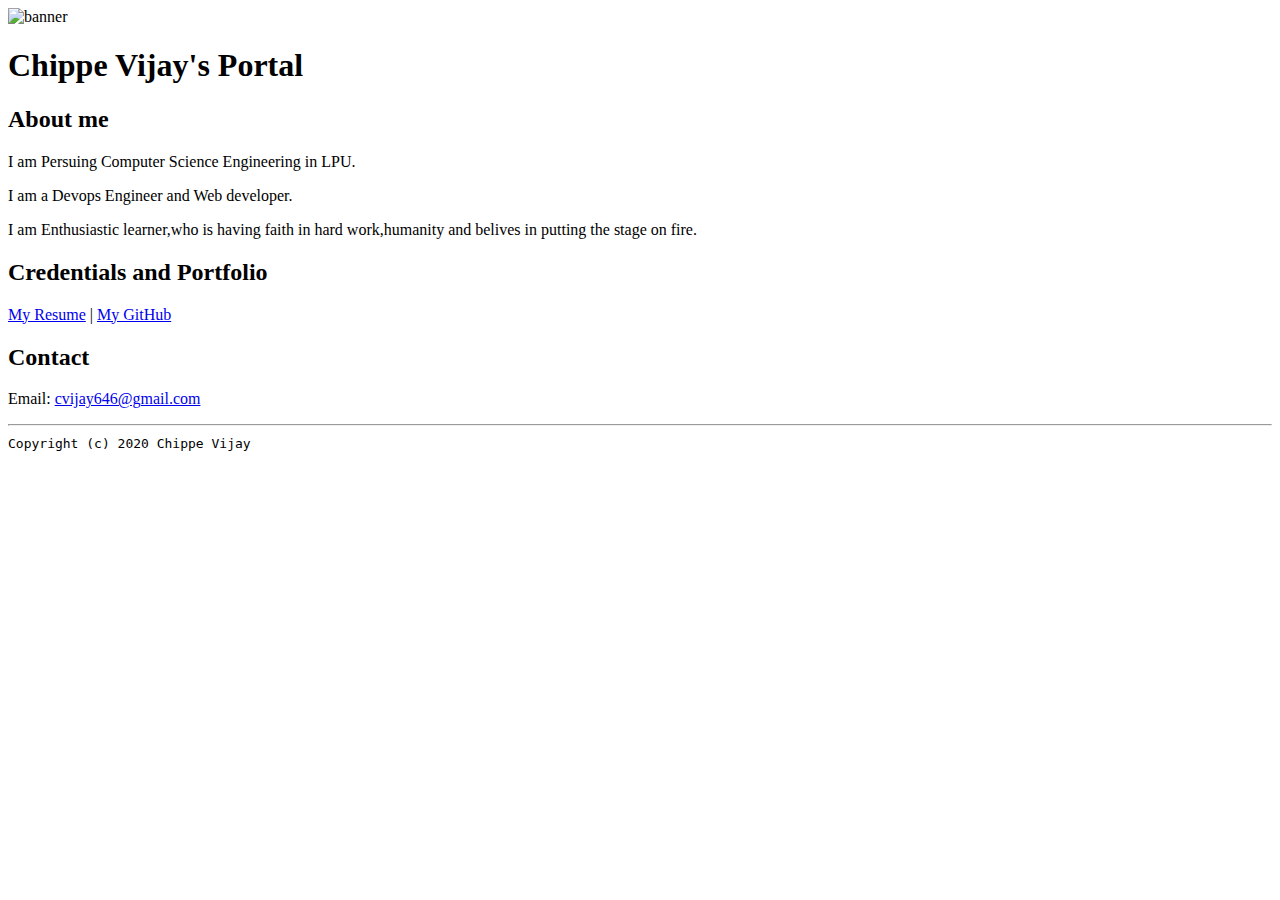
==== index.html @ dfdfce82 "Add files via upload" ====
<!doctype html>

<!-- this is a comment for human! -->

<html lang="en">

  <header>
     <title>Chippe Vijay</title>
     <link rel="stylesheet" href="css/master.css">
     <link rel="FaviconIcon" href="favicon.ico" type="image/x-icon">
     <link rel="shortcut" href="favicon.ico" type="image/x-icon">
     <meta name="viewport" content="width=device-width, initial-scale=1, shrink-to-fit=no">
     <meta name="name" content="Chippe Vijay's Portal">
     <meta name="robots" content="noindex,nofollow">
  </header>

  <body>
     <img src="images/banner.jpg" width="75%" alt="banner">
     <h1>Chippe Vijay's Portal</h1>
     <h2>About me</h2>
     <p>I am Persuing Computer Science Engineering in LPU.</p>
     <p>I am a Devops Engineer and Web developer.</p>
     <P>I am Enthusiastic learner,who is having faith in hard work,humanity and belives in putting the stage on fire.</p>
     <h2>Credentials and Portfolio</h2>

     <p><a href="resume.html">My Resume</a> | <a href="https://github.com/chippevijay">My GitHub</a> </p>
     <h2>Contact</h2>

     <p>Email: <a href="mailto:cvijay646@gmail.com">cvijay646@gmail.com</a></p>
  </body>

  <footer>
    <hr>
    <code>Copyright (c) 2020 Chippe Vijay</code>
  </footer>

</html>
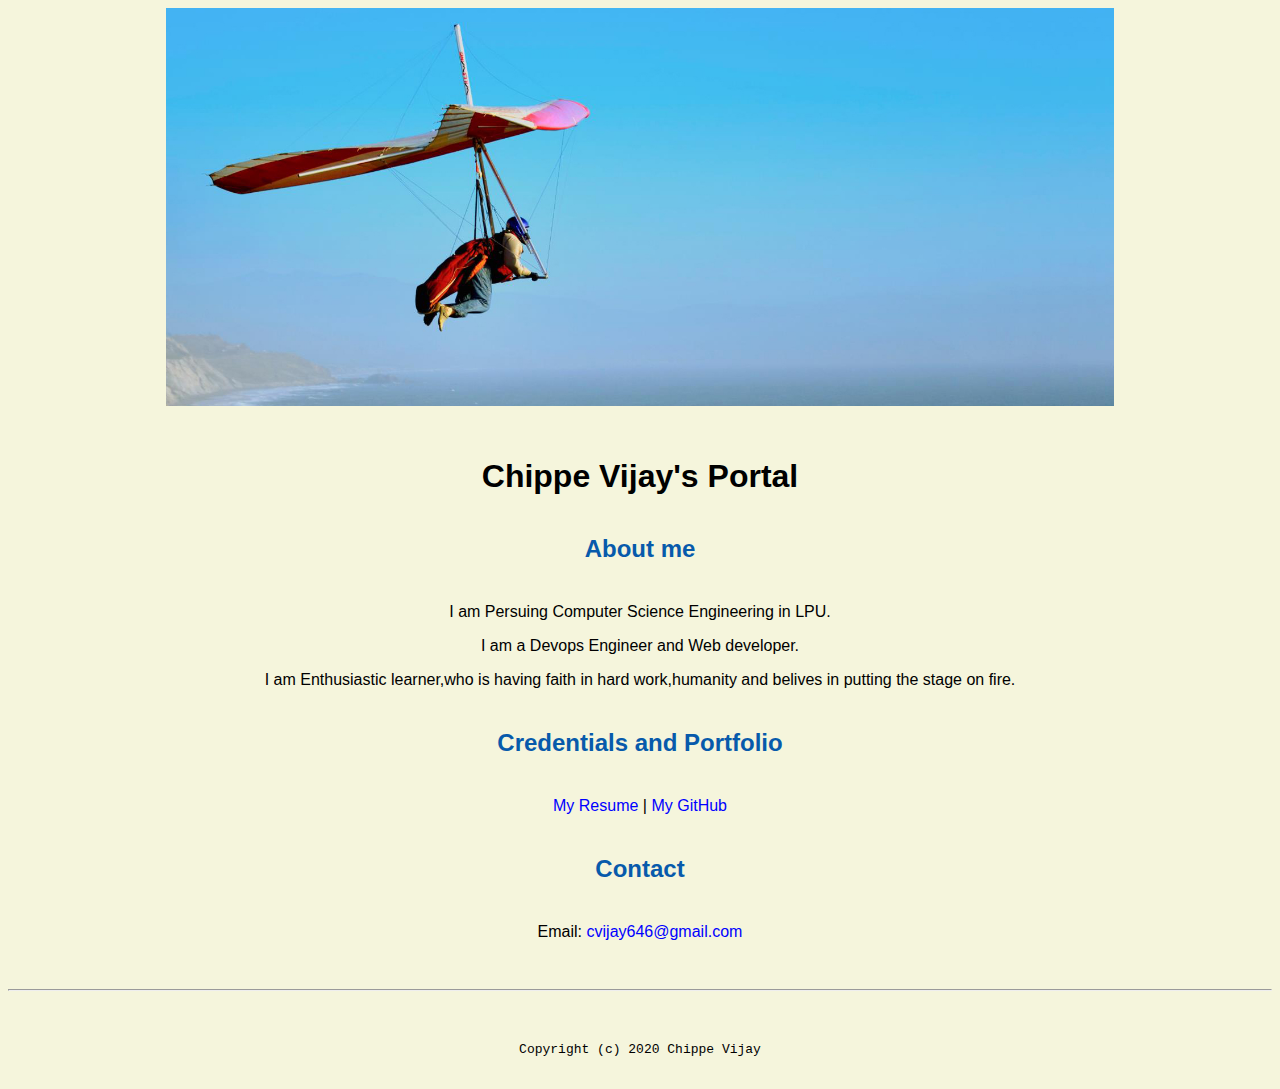
==== commit f0a58019: "Update index.html" ====
--- a/index.html
+++ b/index.html
@@ -11,7 +11,7 @@
      <link rel="shortcut" href="favicon.ico" type="image/x-icon">
      <meta name="viewport" content="width=device-width, initial-scale=1, shrink-to-fit=no">
      <meta name="name" content="Chippe Vijay's Portal">
-     <meta name="robots" content="noindex,nofollow">
+     
   </header>
 
   <body>
--- a/css/master.css
+++ b/css/master.css
@@ -0,0 +1,63 @@
+/* Cascading stylesheet for the website */
+
+/* Text inside these asterisks and slashes are comments for human */
+
+  a {
+    color: blue;  /* set the text color to blue here */
+    text-decoration: none; /* This means we do not want hyperlinks to be underlined */
+  }
+
+  a:hover {
+    color: red;  /* set the text color to red here */
+    text-decoration: none; /* This means we do not want hyperlinks to be underlined */
+  }
+
+  body {
+    background-color: beige;/* set the background color here */
+    color:black;/* set the text color to black here */
+    font-family: Arial, Helvetica, sans-serif;/* set the font here */
+    text-align: center;/* set the text alignment here */
+   }
+
+  footer {
+    margin-top: 2rem;
+    margin-bottom: 2rem;
+  }
+
+  h1 {
+    margin-bottom: 0.5rem;
+    margin-top: 3rem;
+   }
+
+  h2 {
+    color: #075AAB;/* set the text color of to #075AAB here */
+    /* set both the bottom margin and top margin to 2.5rem here */
+    margin-bottom: 2.5rem;
+    margin-top: 2.5rem;
+   }
+
+  h3 {
+    margin-bottom: 0;
+    margin-top: 2rem;
+  }
+
+  h4 {
+    margin-bottom: 1rem;
+    margin-top: 0.5rem;
+  }
+
+  h5 {
+    margin-top: 0.5rem;
+  }
+
+  hr {
+    margin-bottom: 3rem;
+    margin-top: 3rem;
+  }
+
+  /* this controls how the bullet points in the resume page looks */
+  ul {
+    display: table;
+    margin: 0 auto;
+    text-align: left;
+  }
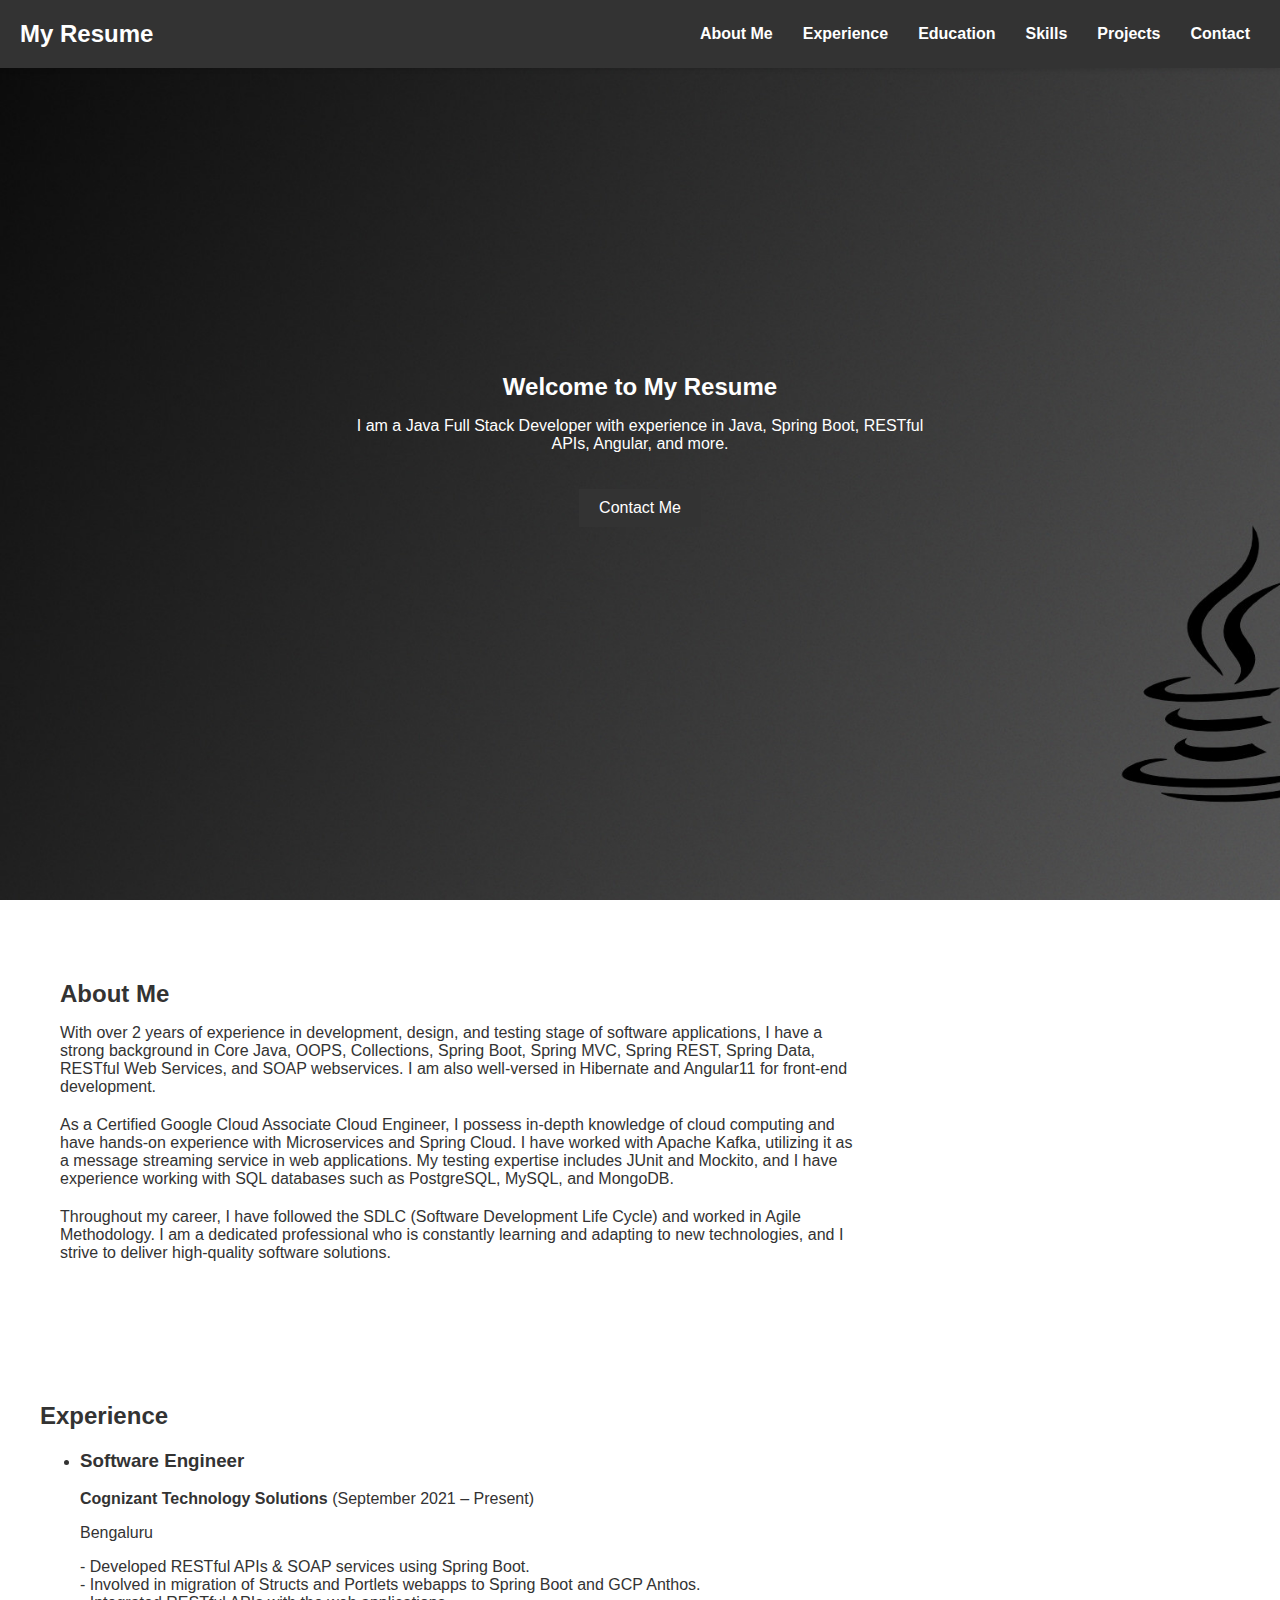
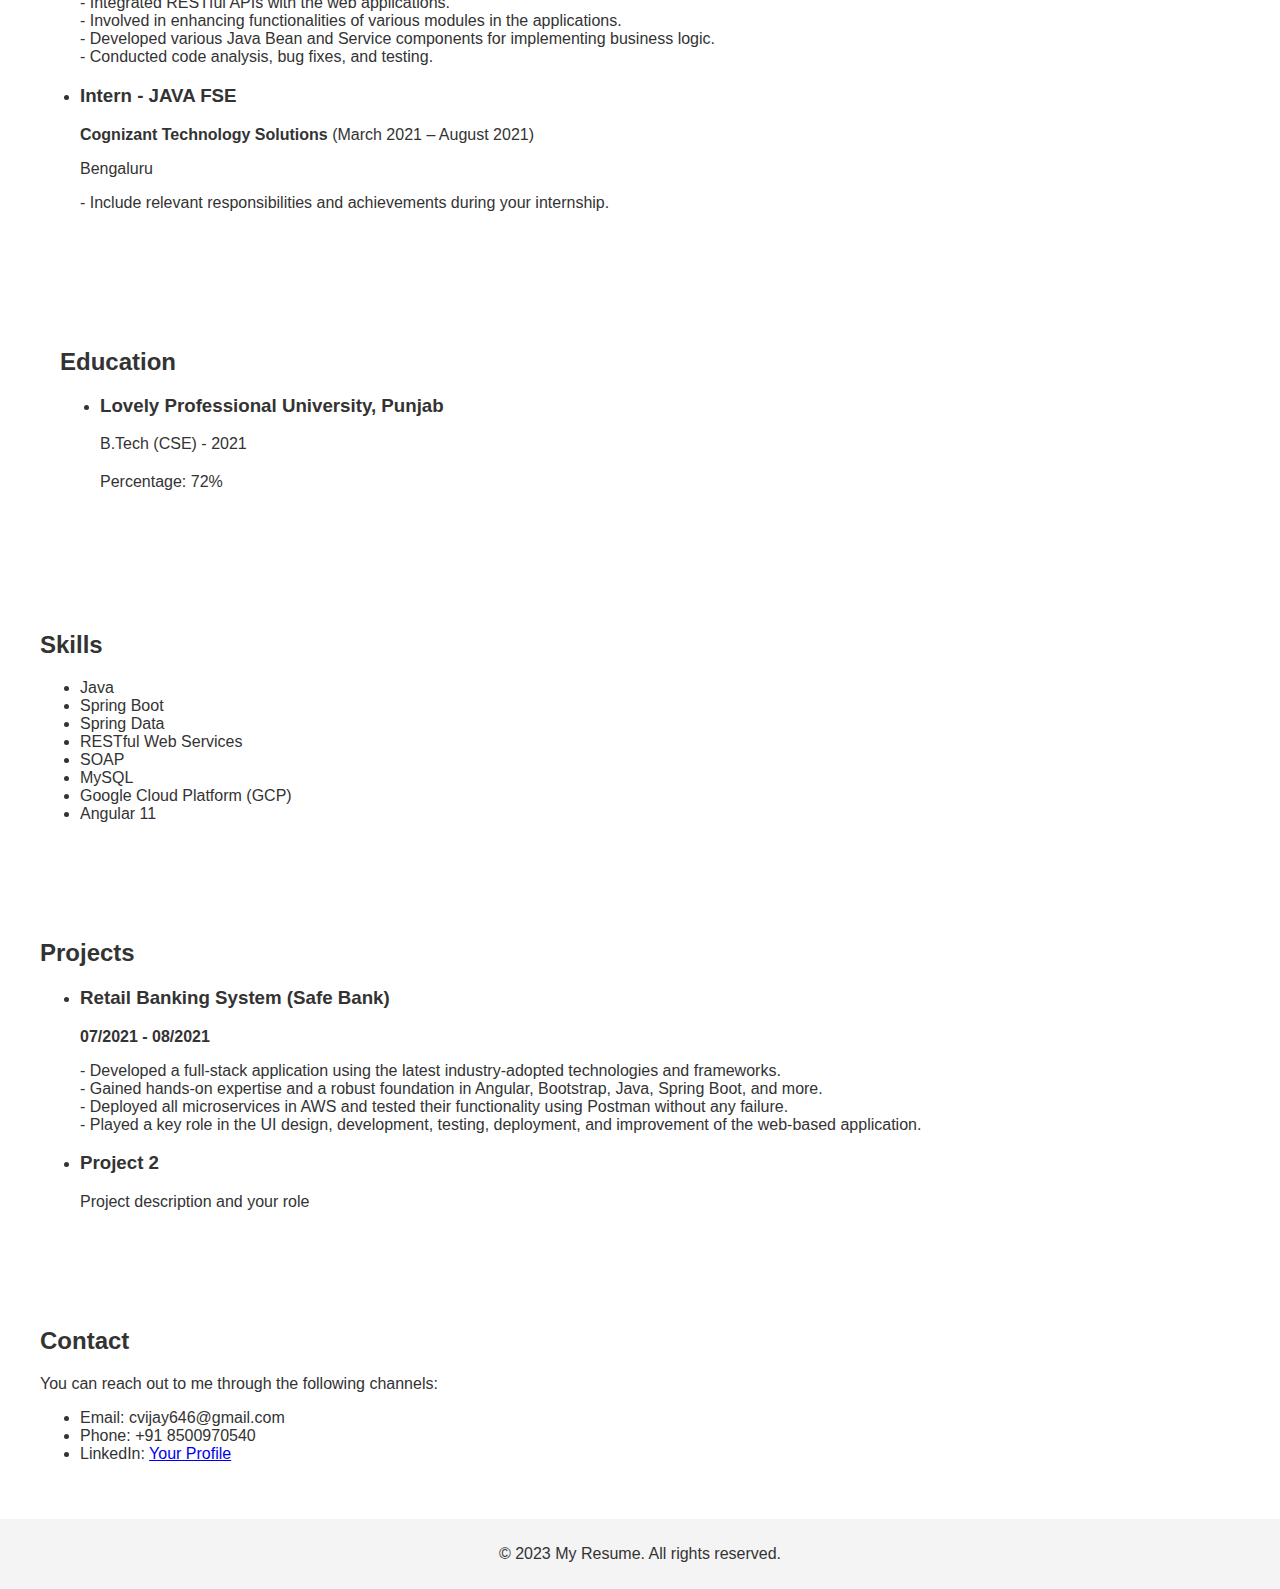
==== commit 087d9059: "copied resume details to index.html" ====
--- a/index.html
+++ b/index.html
@@ -1,37 +1,149 @@
-<!doctype html>
-
-<!-- this is a comment for human! -->
-
+<!DOCTYPE html>
 <html lang="en">
-
+<head>
+  <meta charset="UTF-8">
+  <meta name="viewport" content="width=device-width, initial-scale=1.0">
+  <title>My Resume</title>
+  <link rel="stylesheet" href="styles.css">
+  <script src="script.js" defer></script>
+</head>
+<body>
   <header>
-     <title>Chippe Vijay</title>
-     <link rel="stylesheet" href="css/master.css">
-     <link rel="FaviconIcon" href="favicon.ico" type="image/x-icon">
-     <link rel="shortcut" href="favicon.ico" type="image/x-icon">
-     <meta name="viewport" content="width=device-width, initial-scale=1, shrink-to-fit=no">
-     <meta name="name" content="Chippe Vijay's Portal">
-     
+    <nav>
+      <h1>My Resume</h1>
+      <button class="toggle-button" aria-label="Toggle Menu">
+        <span class="bar"></span>
+        <span class="bar"></span>
+        <span class="bar"></span>
+      </button>
+      <ul class="nav-links">
+        <li><a href="#about">About Me</a></li>
+        <li><a href="#experience">Experience</a></li>
+        <li><a href="#education">Education</a></li>
+        <li><a href="#skills">Skills</a></li>
+        <li><a href="#projects">Projects</a></li>
+        <li><a href="#contact">Contact</a></li>
+      </ul>
+    </nav>
   </header>
 
-  <body>
-     <img src="images/banner.jpg" width="75%" alt="banner">
-     <h1>Chippe Vijay's Portal</h1>
-     <h2>About me</h2>
-     <p>I am Persuing Computer Science Engineering in LPU.</p>
-     <p>I am a Devops Engineer and Web developer.</p>
-     <P>I am Enthusiastic learner,who is having faith in hard work,humanity and belives in putting the stage on fire.</p>
-     <h2>Credentials and Portfolio</h2>
+  <section id="hero" class="hero">
+    <div class="hero-content">
+      <h1>Welcome to My Resume</h1>
+      <p>I am a Java Full Stack Developer with experience in Java, Spring Boot, RESTful APIs, Angular, and more.</p>
+      <a href="#contact" class="btn">Contact Me</a>
+    </div>
+  </section>
 
-     <p><a href="resume.html">My Resume</a> | <a href="https://github.com/chippevijay">My GitHub</a> </p>
-     <h2>Contact</h2>
+  <section id="about" class="section">
+    <div class="container">
+      <h2>About Me</h2>
+      <p>
+        With over 2 years of experience in development, design, and testing stage of software applications, I have a strong background in Core Java, OOPS, Collections, Spring Boot, Spring MVC, Spring REST, Spring Data, RESTful Web Services, and SOAP webservices. I am also well-versed in Hibernate and Angular11 for front-end development.
+      </p>
+      <p>
+        As a Certified Google Cloud Associate Cloud Engineer, I possess in-depth knowledge of cloud computing and have hands-on experience with Microservices and Spring Cloud. I have worked with Apache Kafka, utilizing it as a message streaming service in web applications. My testing expertise includes JUnit and Mockito, and I have experience working with SQL databases such as PostgreSQL, MySQL, and MongoDB.
+      </p>
+      <p>
+        Throughout my career, I have followed the SDLC (Software Development Life Cycle) and worked in Agile Methodology. I am a dedicated professional who is constantly learning and adapting to new technologies, and I strive to deliver high-quality software solutions.
+      </p>
+    </div>
+  </section>
 
-     <p>Email: <a href="mailto:cvijay646@gmail.com">cvijay646@gmail.com</a></p>
-  </body>
+  <section id="experience" class="section">
+    <h2>Experience</h2>
+    <ul>
+      <li>
+        <h3>Software Engineer</h3>
+        <p><strong>Cognizant Technology Solutions</strong> (September 2021 – Present)</p>
+        <p>Bengaluru</p>
+        <p>
+          - Developed RESTful APIs & SOAP services using Spring Boot.<br>
+          - Involved in migration of Structs and Portlets webapps to Spring Boot and GCP Anthos.<br>
+          - Integrated RESTful APIs with the web applications.<br>
+          - Involved in enhancing functionalities of various modules in the applications.<br>
+          - Developed various Java Bean and Service components for implementing business logic.<br>
+          - Conducted code analysis, bug fixes, and testing.
+        </p>
+      </li>
+      <li>
+        <h3>Intern - JAVA FSE</h3>
+        <p><strong>Cognizant Technology Solutions</strong> (March 2021 – August 2021)</p>
+        <p>Bengaluru</p>
+        <p>
+          - Include relevant responsibilities and achievements during your internship.
+        </p>
+      </li>
+    </ul>
+  </section>
+
+  <section id="education" class="section">
+    <div class="container">
+      <h2>Education</h2>
+      <ul class="education-list">
+        <li>
+          <h3>Lovely Professional University, Punjab</h3>
+          <p>B.Tech (CSE) - 2021</p>
+          <p>Percentage: 72%</p>
+        </li>
+      </ul>
+    </div>
+  </section>
+
+  <section id="skills" class="section">
+    <h2>Skills</h2>
+    <ul>
+      <li>Java</li>
+      <li>Spring Boot</li>
+      <li>Spring Data</li>
+      <li>RESTful Web Services</li>
+      <li>SOAP</li>
+      <li>MySQL</li>
+      <li>Google Cloud Platform (GCP)</li>
+      <li>Angular 11</li>
+    </ul>
+  </section>
+
+  <section id="projects" class="section">
+    <h2>Projects</h2>
+    <ul>
+      <li>
+        <h3>Retail Banking System (Safe Bank)</h3>
+        <p><strong>07/2021 - 08/2021</strong></p>
+        <p>
+          - Developed a full-stack application using the latest industry-adopted technologies and frameworks.<br>
+          - Gained hands-on expertise and a robust foundation in Angular, Bootstrap, Java, Spring Boot, and more.<br>
+          - Deployed all microservices in AWS and tested their functionality using Postman without any failure.<br>
+          - Played a key role in the UI design, development, testing, deployment, and improvement of the web-based application.
+        </p>
+      </li>
+      <li>
+        <h3>Project 2</h3>
+        <p>Project description and your role</p>
+      </li>
+    </ul>
+  </section>
+
+  <section id="contact" class="section">
+    <h2>Contact</h2>
+    <p>
+      You can reach out to me through the following channels:
+    </p>
+    <ul>
+      <li>Email: cvijay646@gmail.com</li>
+      <li>Phone: +91 8500970540</li>
+      <li>LinkedIn: <a href="https://www.linkedin.com/in/chippe-vijay">Your Profile</a></li>
+    </ul>
+  </section>
 
   <footer>
-    <hr>
-    <code>Copyright (c) 2020 Chippe Vijay</code>
+    <p>© 2023 My Resume. All rights reserved.</p>
   </footer>
+</body>
+<script>
+  document.querySelector('.toggle-button').addEventListener('click', function() {
+  document.querySelector('.nav-links').classList.toggle('open');
+});
 
+</script>
 </html>
--- a/styles.css
+++ b/styles.css
@@ -0,0 +1,286 @@
+/* styles.css */
+
+body {
+  font-family: Arial, sans-serif;
+  margin: 0;
+  padding: 0;
+  color: #333;
+}
+
+header {
+  background-color: #fff;
+  padding: 0px;
+  box-shadow: 0 2px 4px rgba(0, 0, 0, 0.1);
+  position: fixed;
+  width: 100%;
+  z-index: 1;
+}
+
+nav {
+  display: flex;
+  justify-content: space-between;
+  align-items: center;
+}
+
+nav ul {
+  list-style-type: none;
+  margin: 0;
+  padding: 0;
+  display: flex;
+}
+
+nav ul li {
+  margin-left: 20px;
+}
+
+nav ul li a {
+  text-decoration: none;
+  color: #333;
+}
+
+.container {
+  max-width: 800px;
+  margin: 0 auto;
+  padding: 20px;
+}
+
+.container h2 {
+  font-size: 24px;
+  font-weight: bold;
+  margin-bottom: 10px;
+}
+
+.container p {
+  margin-bottom: 20px;
+}
+
+
+#about .container {
+  margin-left: 0;
+}
+
+.hero {
+  background-image: url("images/herosection.jpg");
+  background-size: cover;
+  background-position: center;
+  height: 100vh;
+  display: flex;
+  justify-content: center;
+  align-items: center;
+  text-align: center;
+  color: #fff;
+}
+
+.hero-content {
+  max-width: 600px;
+  margin: 0 auto;
+}
+
+.section {
+  padding: 40px;
+}
+
+#education .container {
+  margin-left: 0;
+}
+
+.education-list {
+  list-style-type: disc;
+  margin-left: 0px;
+}
+
+.education-list li {
+  margin-bottom: 10px;
+}
+
+.education-item h3 {
+  font-size: 18px;
+  font-weight: bold;
+  margin-bottom: 5px;
+}
+
+.education-item p {
+  margin-bottom: 10px;
+}
+
+.btn {
+  display: inline-block;
+  background-color: #333;
+  color: #fff;
+  padding: 10px 20px;
+  text-decoration: none;
+  margin-top: 20px;
+  transition: background-color 0.3s ease;
+}
+
+.btn:hover {
+  background-color: #555;
+}
+
+footer {
+  background-color: #f4f4f4;
+  padding: 10px;
+  text-align: center;
+}
+
+/* Responsive Styles */
+
+@media (max-width: 768px) {
+  header {
+    padding: 10px;
+  }
+
+  nav ul li {
+    margin-left: 10px;
+  }
+
+  .hero {
+    background-image: url("images/herosection.jpg");
+  }
+
+  .hero-content {
+    max-width: 400px;
+  }
+
+  .section {
+    padding: 20px;
+  }
+}
+
+@media (max-width: 480px) {
+  nav {
+    flex-direction: column;
+  }
+
+  nav ul {
+    margin-top: 10px;
+  }
+
+  nav ul li {
+    margin-left: 0;
+    margin-bottom: 10px;
+  }
+
+  .hero {
+    background-image: url("images/herosection.jpg");
+  }
+}
+
+/* Add your existing CSS styles here */
+
+/* Media queries for responsiveness */
+@media screen and (max-width: 768px) {
+  /* Header */
+  header {
+    display: flex;
+    flex-direction: column;
+    align-items: center;
+  }
+
+  header nav {
+    flex-direction: column;
+  }
+
+  /* Sections */
+  section {
+    padding: 50px 20px;
+  }
+
+  /* Hero section */
+  .hero-content {
+    text-align: center;
+  }
+
+  /* Experience and Projects sections */
+  section#experience ul,
+  section#projects ul {
+    padding-left: 20px;
+  }
+}
+
+/* Add your existing CSS styles here */
+
+/* Header */
+header nav {
+  display: flex;
+  justify-content: space-between;
+  align-items: center;
+  padding: 20px;
+  background-color: #333;
+  color: #fff;
+}
+
+h1 {
+  margin: 0;
+  font-size: 24px;
+}
+
+.toggle-button {
+  display: none;
+  background: none;
+  border: none;
+  cursor: pointer;
+  padding: 5px;
+}
+
+.bar {
+  display: block;
+  width: 25px;
+  height: 3px;
+  background-color: #fff;
+  margin: 5px 0;
+  transition: background-color 0.3s ease;
+}
+
+.nav-links {
+  display: flex;
+}
+
+.nav-links li {
+  margin-left: 20px;
+  margin-right: 10px;
+}
+
+.nav-links a {
+  color: #fff;
+  text-decoration: none;
+  font-weight: bold;
+}
+
+/* Media queries for responsiveness */
+@media screen and (max-width: 768px) {
+  /* Header */
+  header nav {
+    flex-direction: column;
+    align-items: flex-start;
+    padding: 20px;
+    margin-right: 20px;
+  }
+
+  h1 {
+    font-size: 20px;
+    margin-bottom: 10px;
+  }
+
+  .toggle-button {
+    display: block;
+  }
+
+  .nav-links {
+    display: none;
+    flex-direction: column;
+    margin-top: 10px;
+  }
+
+  .nav-links.open {
+    display: flex;
+  }
+
+  .nav-links li {
+    margin: 10px 0;
+  }
+}
+
+/* Add more media queries as needed for different screen sizes */
+
+
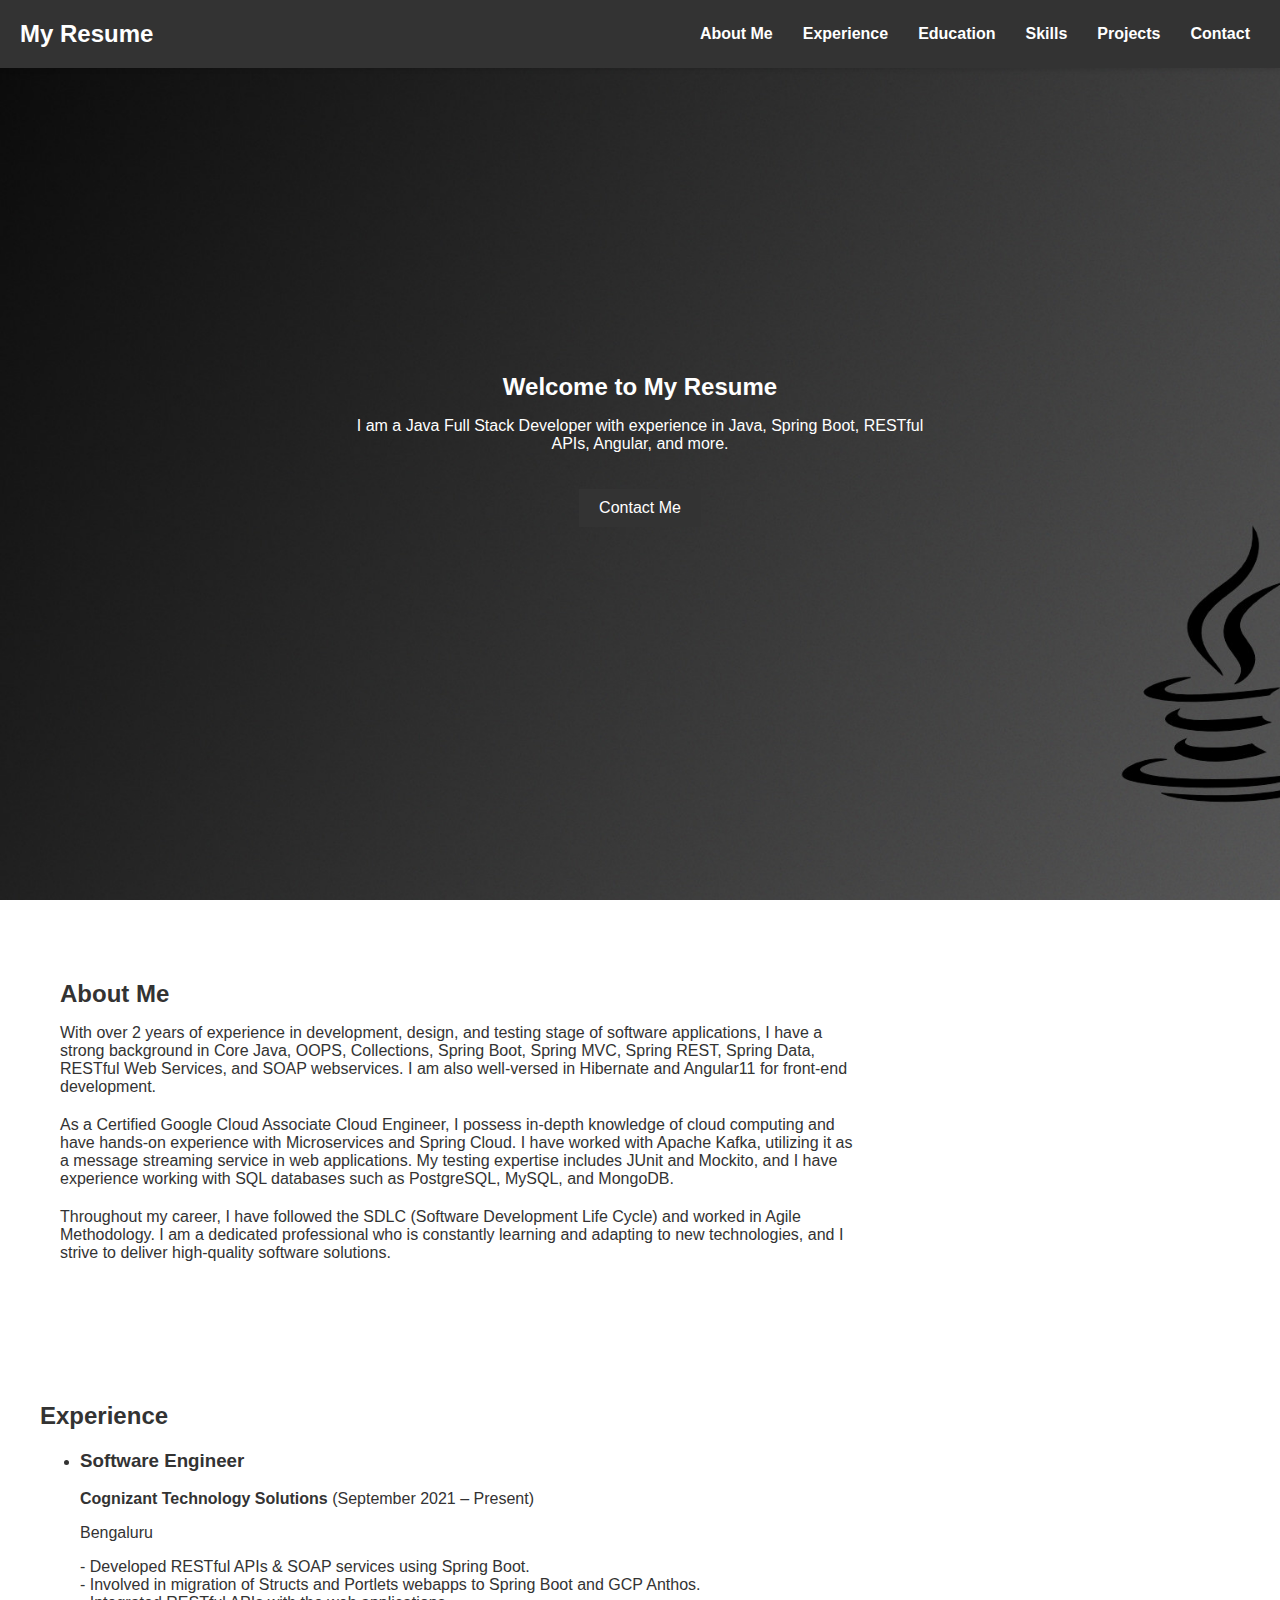
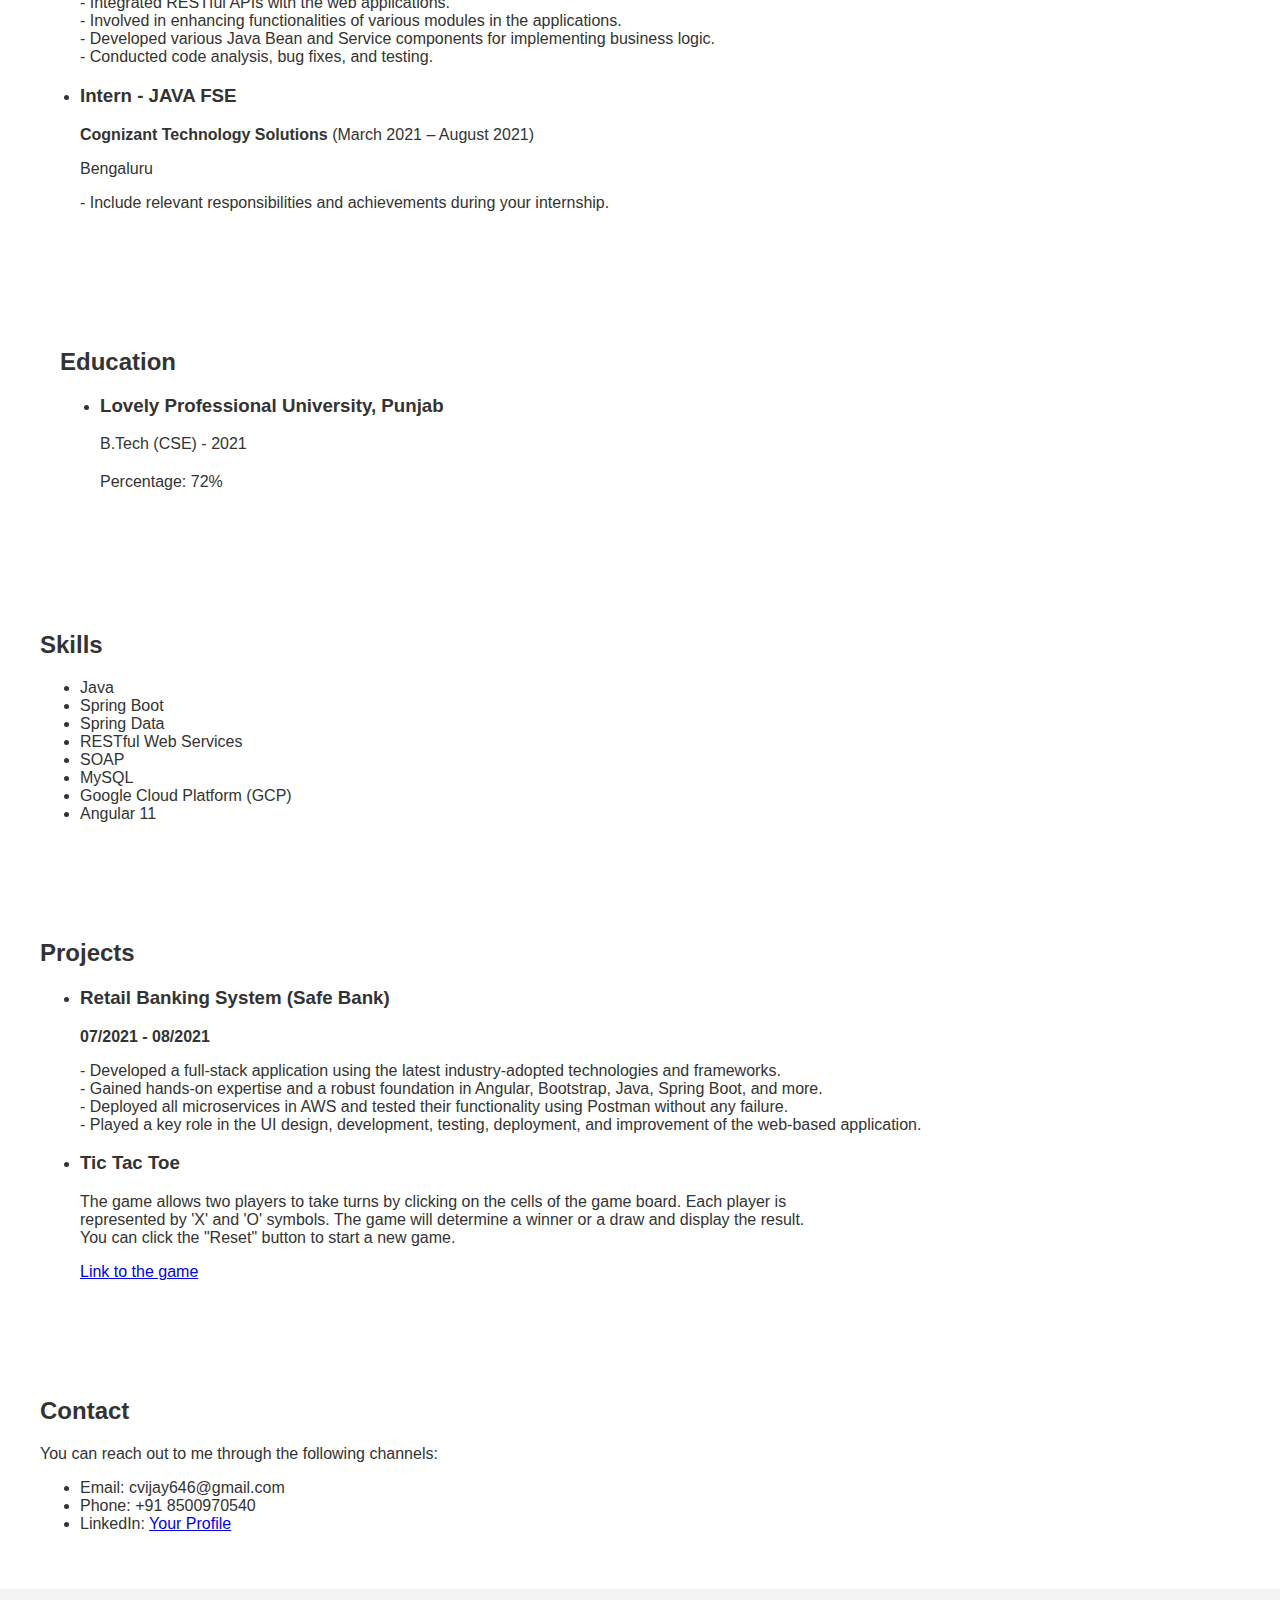
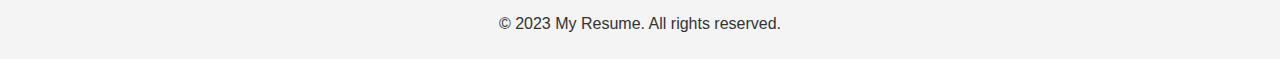
==== commit 5ac06679: "added Tic tac Toe game" ====
--- a/index.html
+++ b/index.html
@@ -118,8 +118,15 @@
         </p>
       </li>
       <li>
-        <h3>Project 2</h3>
-        <p>Project description and your role</p>
+        <h3>Tic Tac Toe</h3>
+        <p>
+          The game allows two players to take turns by clicking on the cells of the game board. Each player is <br>
+          represented by 'X' and 'O' symbols. The game will determine a winner or a draw and display the result. <br>
+          You can click the "Reset" button to start a new game.
+        </p>
+        <p>
+          <a href="tictactoe/tictactoe.html">Link to the game</a>
+        </p>
       </li>
     </ul>
   </section>
